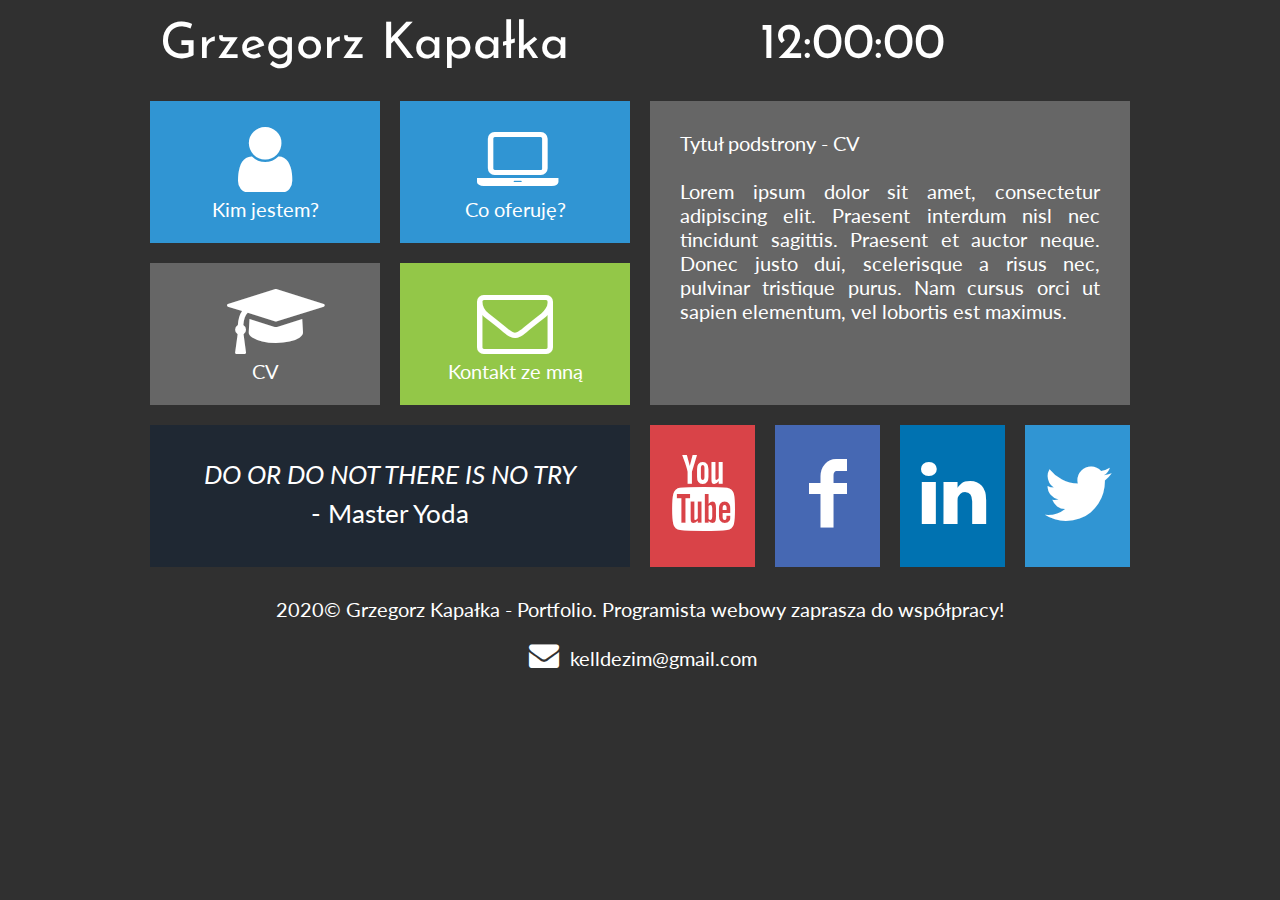
==== cv.html @ 7d0174de "added .htaccess and better addresses for SOE" ====
<!DOCTYPE html>
<html lang="pl">
    <head> 
        <meta charset="utf-8"/>
        <meta http-equiv="X-UA-Compatible" content="IE=edge,chrome=1"/>

        <title>Grzegorz Kapałka - Portfolio</title>

        <meta name="description" content="Stworzę dla Ciebie wyjątkową stronę www! Zatrudnij programistę webowego: PHP, JavaScript, HTML, CSS, MySQL, WordPress, Joomla, Drupal."/>
        <meta name="keywords" content="zamów, stronę, tworzenie, www, programista, portfolio, php, jacascript, html, css, WordPress, Joomia, Drupal"/> 

        <link rel="stylesheet" href="style.css"/>
        <link rel="stylesheet" href="css/fontello.css"/>
        <link href="https://fonts.googleapis.com/css2?family=Josefin+Sans&family=Lato&display=swap" rel="stylesheet">

    </head>

    <body>
        <div id="container">

            <div class="rectangle">
                <div id="logo">
                    <a href="zatrudnij-programiste-webowego" class="tilelinkhtml5">
                    Grzegorz Kapałka
                    </a>
                </div>
                <div id="zegar">12:00:00</div>
                <div style="clear: both;"></div>
            </div>

            <div class="square">
                <div class="tile1">
                    <a href="kim-jestem" class="tilelink">
                    <i class="icon-user"></i>
                    <br/>
                    Kim jestem?
                    </a>
                </div>
                    <a href="oferta-tworzenie-stron-www" class="tilelinkhtml5">
                        <div class="tile1">
                            <i class="icon-laptop"></i>
                            <br/>
                            Co oferuję?
                        </div>
                    </a>
                <div style="clear: both;"></div>

                <div class="tile2">
                    <a href="cv-programista-csharp-javascript" class="tilelink">
                    <i class="icon-graduation-cap"></i>
                    <br/>
                    CV
                    </a>
                </div>
                <div class="tile3">
                    <a href="kontakt-programista-csharp" class="tilelink">
                    <i class="icon-mail"></i>
                    <br/>
                    Kontakt ze mną
                    </a>
                </div>
                <div style="clear: both;"></div>

                <div class="tile4">
                    <i>DO OR DO NOT THERE IS NO TRY</i>
                    <br/>
                    - Master Yoda
                </div>

            </div>
            <div class="square">
                <div class="tile5">
                    Tytuł podstrony - CV
                    <br/>
                    <br/>
                    Lorem ipsum dolor sit amet, consectetur adipiscing elit. Praesent interdum nisl nec tincidunt sagittis. Praesent et auctor neque. Donec justo dui, scelerisque a risus nec, pulvinar tristique purus. Nam cursus orci ut sapien elementum, vel lobortis est maximus. 
                </div>
                <div class="youtube">
                    <a href="https://www.youtube.com/"
                    target="_blank"
                    class="socialLink">
                    <i class="icon-youtube"></i>
                    </a>
                </div>
                <div class="facebook">
                    <a href="https://www.facebook.com/"
                    target="_blank"
                    class="socialLink">
                    <i class="icon-facebook"></i>
                    </a>
                </div>
                <div class="linkedin">
                    <a href="https://www.linkedin.com/home"
                    target="_blank"
                    class="socialLink">
                    <i class="icon-linkedin"></i>
                    </a>
                </div>
                <div class="twitter">
                    <a href="https://twitter.com/explore"
                    target="_blank"
                    class="socialLink">
                    <i class="icon-twitter"></i>
                    </a>
                </div>
                <div style="clear: both;"></div>

            </div>
            <div style="clear: both;"></div>

            <div class="rectangle">
                2020&copy; Grzegorz Kapałka - Portfolio. Programista webowy zaprasza do współpracy!
                <br/>
                <i class="icon-mail-alt"></i>
                kelldezim@gmail.com
            </div>

        </div>
    </body>
</html>
---- style.css ----
body
{
    background-color: #303030;
    color: #ffffff;
    font-family: 'Lato', sans-serif;
    font-size: 20px;
}

#container
{
    width:1000px;
    margin-left: auto;
    margin-right: auto;
}

.rectangle
{
    width: 960px;
    margin:20px;
    text-align: center;
}

.square
{
    width:50%;
    float: left;
}
#logo
{
    float: left;
    font-family: 'Josefin Sans', sans-serif;
    font-size:50px;
    width:600px;
    text-align: left;
}
#zegar
{
    float: left;
    font-family: 'Josefin Sans', sans-serif;
    font-size:50px;
    text-align: left;
}
.tile1
{
    float: left;
    margin:10px;
    width:230px;
    height:142px;
    background-color: #3095d3;
    text-align: center;
}
.tile1:hover
{
    background-color: #2084c2;
}
.tile2
{
    float: left;
    margin:10px;
    width:230px;
    height:142px;
    background-color: #666666;
    text-align: center;
}
.tile2:hover
{
    background-color: #555555;
}
.tile3
{
    float: left;
    margin:10px;
    width:230px;
    height:142px;
    background-color: #93c748;
    text-align: center;
}
.tile3:hover
{
    background-color: #82b637;
}
.tile4
{
    margin:10px;
    width:420px;
    height:82px;
    background-color: #1F2833;
    text-align: center;
    font-size: 26px;
    padding: 30px;
    line-height: 150%;   
}
.tile4:hover
{
    background-color: #0e1722;
}
.tile5
{
    margin:10px;
    width:420;
    height:244px;
    background-color: #666666;
    text-align: justify;
    padding: 30px;
}
.tile5:hover
{
    background-color: #555555;
}
.youtube
{
    float: left;
    margin:10px;
    width:105px;
    height:142px;
    background-color: #d94348;
}
.youtube:hover
{
    background-color: #c83237;
}
.facebook
{
    float: left;
    margin:10px;
    width:105px;
    height:142px;
    background-color: #4668b3;
}
.facebook:hover
{
    background-color: #3557a2;
}
.linkedin
{
    float: left;
    margin:10px;
    width:105px;
    height:142px;
    background-color: #0072b1;
}
.linkedin:hover
{
    background-color: #0061a0;
}
.twitter
{
    float: left;
    margin:10px;
    width:105px;
    height:142px;
    background-color: #3095d3;
}
.twitter:hover
{
    background-color: #2084c2;
}
a.tilelink
{
    color: #ffffff;
    text-decoration: none;
    display: block;
    width:230px;
    height:142px;
}
a.tilelinkhtml5
{
   color: #ffffff;
   text-decoration: none; 
}
a.socialLink
{
    color: #ffffff;
    text-decoration: none;
    display: block;
    width: 105;
    height: 142;
}
---- css/fontello.css ----
@font-face {
  font-family: 'fontello';
  src: url('../font/fontello.eot?8177679');
  src: url('../font/fontello.eot?8177679#iefix') format('embedded-opentype'),
       url('../font/fontello.woff2?8177679') format('woff2'),
       url('../font/fontello.woff?8177679') format('woff'),
       url('../font/fontello.ttf?8177679') format('truetype'),
       url('../font/fontello.svg?8177679#fontello') format('svg');
  font-weight: normal;
  font-style: normal;
}
/* Chrome hack: SVG is rendered more smooth in Windozze. 100% magic, uncomment if you need it. */
/* Note, that will break hinting! In other OS-es font will be not as sharp as it could be */
/*
@media screen and (-webkit-min-device-pixel-ratio:0) {
  @font-face {
    font-family: 'fontello';
    src: url('../font/fontello.svg?8177679#fontello') format('svg');
  }
}
*/
 
 [class^="icon-"]:before, [class*=" icon-"]:before {
  font-family: "fontello";
  font-style: normal;
  font-weight: normal;
  speak: never;
 
  display: inline-block;
  text-decoration: inherit;
  width: 1em;
  margin-right: .2em;
  text-align: center;
  /* opacity: .8; */
 
  /* For safety - reset parent styles, that can break glyph codes*/
  font-variant: normal;
  text-transform: none;
 
  /* fix buttons height, for twitter bootstrap */
  line-height: 1em;
 
  /* Animation center compensation - margins should be symmetric */
  /* remove if not needed */
  margin-left: .2em;
 
  /* you can be more comfortable with increased icons size */
  /* font-size: 120%; */
 
  /* Font smoothing. That was taken from TWBS */
  -webkit-font-smoothing: antialiased;
  -moz-osx-font-smoothing: grayscale;
 
  /* Uncomment for 3D effect */
  /* text-shadow: 1px 1px 1px rgba(127, 127, 127, 0.3); */
}
 
.icon-linkedin-squared:before { 
  content: '\e800'; font-size: 76px; margin-top: 20px;} /* '' */
.icon-mail:before { 
  content: '\e801'; font-size: 76px; margin-top: 20px;} /* '' */
.icon-user:before { 
  content: '\e802'; font-size: 76px; margin-top: 20px; } /* '' */
.icon-twitter:before { 
  content: '\f099'; font-size: 76px; margin-top: 30px; } /* '' */
.icon-gplus:before { 
  content: '\f0d5'; font-size: 76px; margin-top: 20px;} /* '' */
.icon-mail-alt:before { 
  content: '\f0e0'; font-size: 30px; margin-top: 20px;} /* '' */
.icon-linkedin:before { 
  content: '\f0e1'; font-size: 76px; margin-top: 30px} /* '' */
.icon-laptop:before { 
  content: '\f109'; font-size: 76px; margin-top: 20px;} /* '' */
.icon-youtube:before { 
  content: '\f167'; font-size: 76px; margin-top: 30px;} /* '' */
.icon-graduation-cap:before { 
  content: '\f19d'; font-size: 76px; margin-top: 20px;} /* '' */
.icon-facebook:before { 
  content: '\f30c'; font-size: 76px; margin-top: 30px; } /* '' */
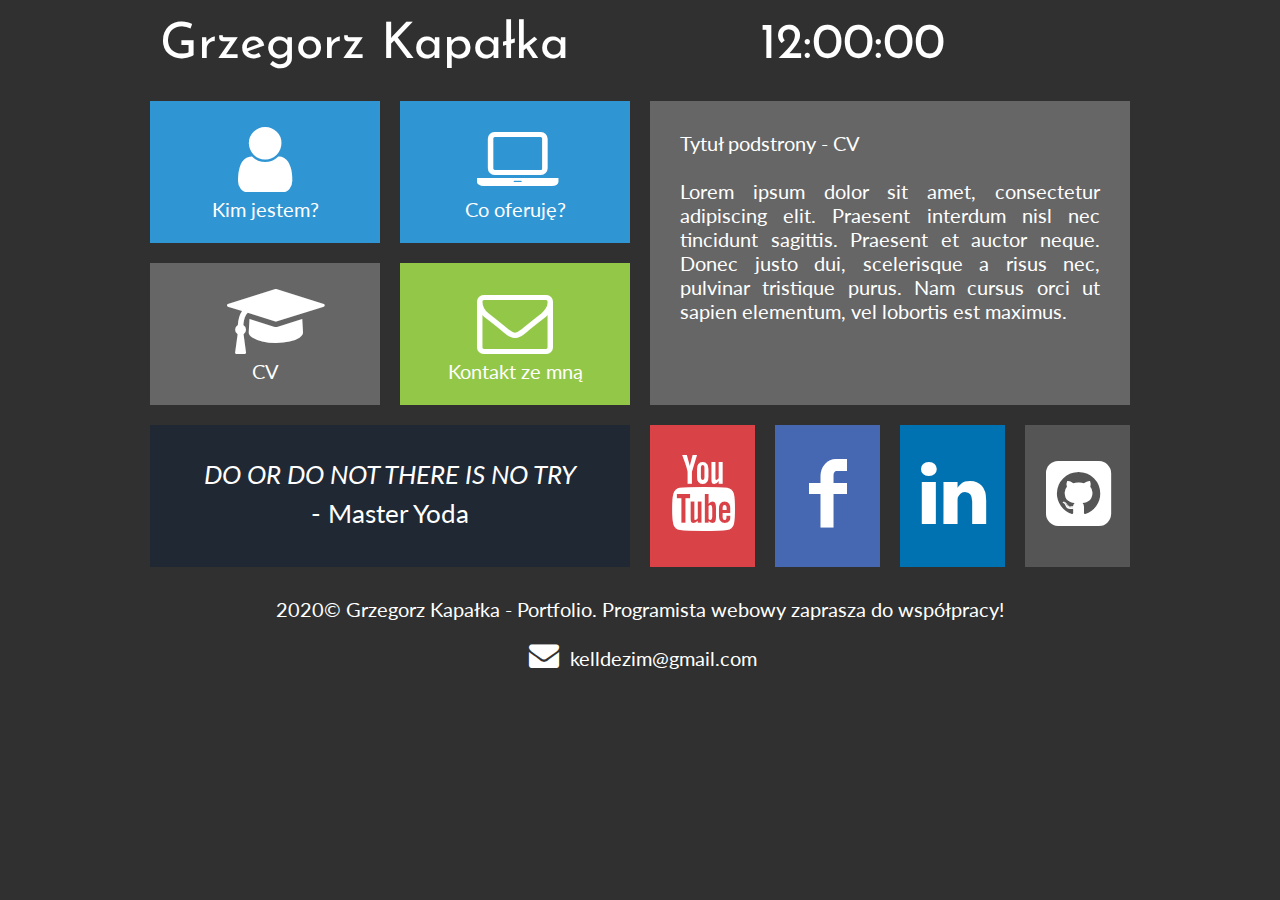
==== commit a57908dd: "updated gitHub section on subsites" ====
--- a/cv.html
+++ b/cv.html
@@ -96,11 +96,11 @@
                     <i class="icon-linkedin"></i>
                     </a>
                 </div>
-                <div class="twitter">
-                    <a href="https://twitter.com/explore"
+                <div class="gitHub">
+                    <a href="https://github.com/"
                     target="_blank"
                     class="socialLink">
-                    <i class="icon-twitter"></i>
+                    <i class="icon-github-squared"></i>
                     </a>
                 </div>
                 <div style="clear: both;"></div>
--- a/style.css
+++ b/style.css
@@ -143,17 +143,17 @@
 {
     background-color: #0061a0;
 }
-.twitter
+.gitHub
 {
     float: left;
     margin:10px;
     width:105px;
     height:142px;
-    background-color: #3095d3;
+    background-color: #555555;
 }
-.twitter:hover
+.gitHub:hover
 {
-    background-color: #2084c2;
+    background-color: #666666;
 }
 a.tilelink
 {
--- a/css/fontello.css
+++ b/css/fontello.css
@@ -1,11 +1,11 @@
 @font-face {
   font-family: 'fontello';
-  src: url('../font/fontello.eot?8177679');
-  src: url('../font/fontello.eot?8177679#iefix') format('embedded-opentype'),
-       url('../font/fontello.woff2?8177679') format('woff2'),
-       url('../font/fontello.woff?8177679') format('woff'),
-       url('../font/fontello.ttf?8177679') format('truetype'),
-       url('../font/fontello.svg?8177679#fontello') format('svg');
+  src: url('../font/fontello.eot?72625419');
+  src: url('../font/fontello.eot?72625419#iefix') format('embedded-opentype'),
+       url('../font/fontello.woff2?72625419') format('woff2'),
+       url('../font/fontello.woff?72625419') format('woff'),
+       url('../font/fontello.ttf?72625419') format('truetype'),
+       url('../font/fontello.svg?72625419#fontello') format('svg');
   font-weight: normal;
   font-style: normal;
 }
@@ -15,7 +15,7 @@
 @media screen and (-webkit-min-device-pixel-ratio:0) {
   @font-face {
     font-family: 'fontello';
-    src: url('../font/fontello.svg?8177679#fontello') format('svg');
+    src: url('../font/fontello.svg?72625419#fontello') format('svg');
   }
 }
 */
@@ -76,4 +76,6 @@
 .icon-graduation-cap:before { 
   content: '\f19d'; font-size: 76px; margin-top: 20px;} /* '' */
 .icon-facebook:before { 
-  content: '\f30c'; font-size: 76px; margin-top: 30px; } /* '' */+  content: '\f30c'; font-size: 76px; margin-top: 30px; } /* '' */
+.icon-github-squared:before { 
+  content: '\f300'; font-size: 76px; margin-top: 30px; } /* '' */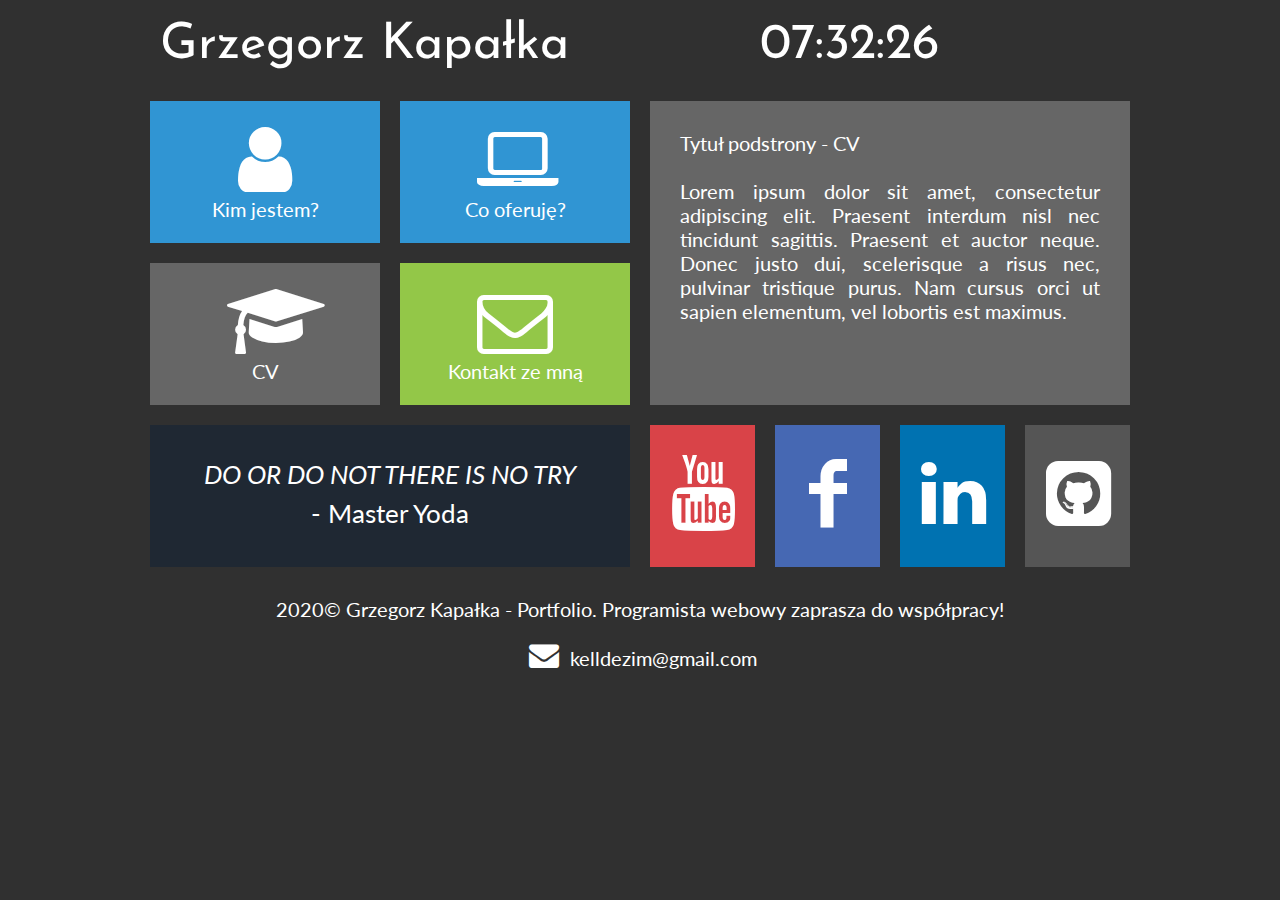
==== commit deeae510: "js clock file added" ====
--- a/cv.html
+++ b/cv.html
@@ -5,6 +5,8 @@
         <meta http-equiv="X-UA-Compatible" content="IE=edge,chrome=1"/>
 
         <title>Grzegorz Kapałka - Portfolio</title>
+
+        <script type="text/javascript" src="timer.js"></script>
 
         <meta name="description" content="Stworzę dla Ciebie wyjątkową stronę www! Zatrudnij programistę webowego: PHP, JavaScript, HTML, CSS, MySQL, WordPress, Joomla, Drupal."/>
         <meta name="keywords" content="zamów, stronę, tworzenie, www, programista, portfolio, php, jacascript, html, css, WordPress, Joomia, Drupal"/> 
@@ -15,7 +17,7 @@
 
     </head>
 
-    <body>
+    <body onload="odliczanie();">
         <div id="container">
 
             <div class="rectangle">
@@ -24,7 +26,7 @@
                     Grzegorz Kapałka
                     </a>
                 </div>
-                <div id="zegar">12:00:00</div>
+                <div id="zegar"></div>
                 <div style="clear: both;"></div>
             </div>
 
--- a/css/fontello.css
+++ b/css/fontello.css
@@ -61,8 +61,6 @@
   content: '\e801'; font-size: 76px; margin-top: 20px;} /* '' */
 .icon-user:before { 
   content: '\e802'; font-size: 76px; margin-top: 20px; } /* '' */
-.icon-twitter:before { 
-  content: '\f099'; font-size: 76px; margin-top: 30px; } /* '' */
 .icon-gplus:before { 
   content: '\f0d5'; font-size: 76px; margin-top: 20px;} /* '' */
 .icon-mail-alt:before { 
